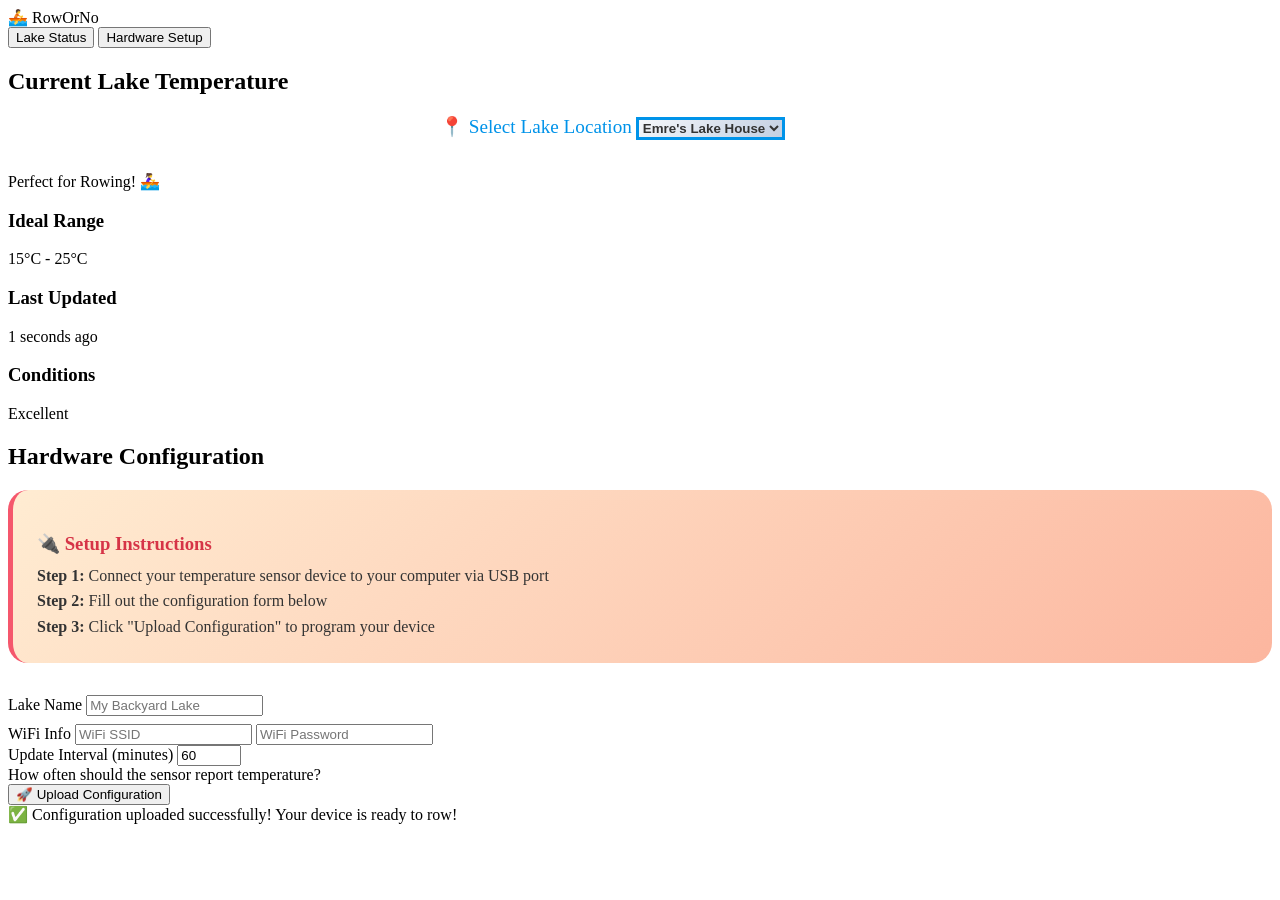
==== server/website/index.html @ 3487e834 "move to public repo" ====
<!DOCTYPE html>
<html lang="en">

<head>
    <meta charset="UTF-8">
    <meta name="viewport" content="width=device-width, initial-scale=1.0">
    <title>RowOrNo - Lake Temperature Monitor</title>
    <link rel="stylesheet" type="text/css" href="/website/style.css">
</head>

<body>
    <nav>
        <div class="logo">🚣 RowOrNo</div>
        <div class="nav-links">
            <button class="nav-btn active" onclick="showPage('status')">Lake Status</button>
            <button class="nav-btn" onclick="showPage('hardware')">Hardware Setup</button>
        </div>
    </nav>

    <div class="container">
        <!-- Page 1: Lake Temperature Status -->
        <div id="status-page" class="page active">
            <div class="temp-card">
                <h2>Current Lake Temperature</h2>

                <div class="form-group"
                    style="max-width: 400px; margin: 0 auto 2rem; animation: slideDown 0.6s ease-out;">
                    <label for="locationSelect" style="color: #0093E9; font-size: 1.2rem; text-align: center;">📍 Select
                        Lake Location</label>
                    <select id="locationSelect" onchange="changeLocation()"
                        style="background: linear-gradient(135deg, #f5f7fa 0%, #c3cfe2 100%); border: 3px solid #0093E9; font-weight: 600; color: #333; cursor: pointer;">
                        <option value="lake1">Emre's Lake House</option>
                    </select>
                </div>

                <div class="temp-display" id="temperature"></div>
                <div class="status good" id="status">Perfect for Rowing! 🚣‍♀️</div>

                <div class="temp-info">
                    <div class="info-item">
                        <h3>Ideal Range</h3>
                        <p>15°C - 25°C</p>
                    </div>
                    <div class="info-item">
                        <h3>Last Updated</h3>
                        <p id="lastUpdated">Just now</p>
                    </div>
                    <div class="info-item">
                        <h3>Conditions</h3>
                        <p id="conditions">Excellent</p>
                    </div>
                </div>
            </div>
        </div>


        <!-- Page 2: Hardware Programming -->
        <div id="hardware-page" class="page">
            <div class="hardware-card">
                <h2>Hardware Configuration</h2>

                <div
                    style="background: linear-gradient(135deg, #ffecd2 0%, #fcb69f 100%); padding: 1.5rem; border-radius: 20px; margin-bottom: 2rem; border-left: 5px solid #f5576c;">
                    <h3 style="color: #d63447; margin-bottom: 0.5rem; display: flex; align-items: center; gap: 0.5rem;">
                        🔌 Setup Instructions
                    </h3>
                    <p style="color: #333; line-height: 1.6; margin: 0;">
                        <strong>Step 1:</strong> Connect your temperature sensor device to your computer via USB
                        port<br>
                        <strong>Step 2:</strong> Fill out the configuration form below<br>
                        <strong>Step 3:</strong> Click "Upload Configuration" to program your device
                    </p>
                </div>

                <div id="hardwareForm">
                    <div class="form-group">
                        <label for="lakeName">Lake Name</label>
                        <input type="text" id="lakeName" placeholder="My Backyard Lake" required>
                    </div>
                    <div class="form-group">
                        <label for="wifiSSID">WiFi Info</label>
                        <input type="text" id="wifiSSID" placeholder="WiFi SSID" required>
                        <input type="password" id="wifiPassword" placeholder="WiFi Password" required
                            style="margin-top: 0.5rem;">
                    </div>
                    <div class="form-group">
                        <label for="updateInterval">Update Interval (minutes)</label>
                        <input type="number" id="updateInterval" min="5" max="3600" value="60" required>
                        <div class="info-text">How often should the sensor report temperature?</div>
                    </div>
                    <div class="form-group">
                        <button type="submit" class="btn-primary" onclick="uploadConfig()">🚀 Upload
                            Configuration</button>
                    </div>
                    <div class="success-message" id="successMessage">
                        ✅ Configuration uploaded successfully! Your device is ready to row!
                    </div>
                </div>
            </div>
        </div>
    </div>

    <script>
        var lake_temps = {};

        // Page navigation
        function showPage(page) {
            const pages = document.querySelectorAll('.page');
            const buttons = document.querySelectorAll('.nav-btn');

            pages.forEach(p => p.classList.remove('active'));
            buttons.forEach(b => b.classList.remove('active'));

            if (page === 'status') {
                document.getElementById('status-page').classList.add('active');
                buttons[0].classList.add('active');
            } else {
                document.getElementById('hardware-page').classList.add('active');
                buttons[1].classList.add('active');
            }
        }

        // Fetch temperature via POST instead of simulating it
        async function updateTemperature() {

            const location = document.getElementById('locationSelect').value;

            try {
                const response = await fetch("/api/get_all_lakes", {
                    method: "POST",
                    headers: {
                        "Content-Type": "application/json"
                    },
                    body: JSON.stringify({ "lake_name": location })
                });

                const data = await response.json();
                console.log("update temp", lake_temps, location)
                lake_temps = data.data;
                console.log(lake_temps[location])
                updateDisplay(lake_temps[location].temprature);
            } catch (err) {
                console.error("Error getting temperature:", err);
            }
        }

        async function updateLakeList() {
            try {
                const response = await fetch("/api/get_all_lakes", {
                    method: "POST",
                    headers: {
                        "Content-Type": "application/json"
                    },
                    body: JSON.stringify({})
                });

                const data = await response.json();
                console.log(data.data)

                lake_temps = data.data;
                var lakeList = document.querySelector("#locationSelect");
                lakeList.innerHTML = "";
                
                for (const key in data.data) {
                    lakeList.innerHTML += '<option value="' + key + '">' + key + '</option>'
                }

                for (const key in data.data) {
                    lakeList.value = key;
                    break;
                }

                updateTemperature();
            } catch (err) {
                console.error("Error getting temperature:", err);
            }

        }

        function updateDisplay(temp) {
            const tempEl = document.getElementById('temperature');
            const statusEl = document.getElementById('status');
            const conditionsEl = document.getElementById('conditions');

            tempEl.textContent = temp + '°C';

            if (temp >= 15 && temp <= 25) {
                statusEl.textContent = 'Perfect for Rowing! 🚣‍♀️';
                statusEl.className = 'status good';
                conditionsEl.textContent = 'Excellent';
            } else if (temp < 10) {
                statusEl.textContent = 'Too Cold! ❄️';
                statusEl.className = 'status bad';
                conditionsEl.textContent = 'Not Recommended';
            } else {
                statusEl.textContent = 'A Bit Warm! ☀️';
                statusEl.className = 'status bad';
                conditionsEl.textContent = 'Caution Advised';
            }

            document.getElementById('lastUpdated').textContent = 'Just now';
        }

        function changeLocation() {
            const location = document.getElementById('locationSelect').value;
            console.log("change location", lake_temps[location].temprature);
            updateDisplay(lake_temps[location].temprature);
        }

        async function uploadConfig() {
            const ssid = document.querySelector("#wifiSSID").value;
            const pass = document.querySelector("#wifiPassword").value;
            const rate = document.querySelector("#updateInterval").value;
            const lake_name = document.querySelector("#lakeName").value;
            const usbVendorId = 0x1a86;

            console.log("Sending config:", ssid, "...", rate, lake_name);

            if (!("serial" in navigator)) {
                alert("This browser does not support the Web Serial API.");
                return;
            }

            let port;
            let writer;

            try {
                // Request + open port
                port = await navigator.serial.requestPort({
                    filters: [{ usbVendorId }]
                });

                await port.open({ baudRate: 115200 });

                // Setup text writer
                const encoder = new TextEncoderStream();
                const writerClosed = encoder.readable.pipeTo(port.writable);
                writer = encoder.writable.getWriter();

                // Build payload
                const payload =
                    ssid + "\r" +
                    pass + "\r" +
                    rate + "\r" +
                    lake_name + "\r";

                await writer.write(payload);
                console.log("Config sent.");

                // ------- CLOSE WRITER -------
                await writer.close();     // Close writer
                await writerClosed;       // Wait for stream pipeline to close

                // ------- CLOSE PORT -------
                await port.close();
                console.log("Serial port closed.");

            } catch (err) {
                console.error("Serial error:", err);
                alert("Error sending config:\n" + err);

                // attempt cleanup on error
                try { writer?.close(); } catch (_) { }
                try { port?.close(); } catch (_) { }
            }
        }


        // Update time display
        function updateTime() {
            const now = new Date();
            const seconds = Math.floor((now - startTime) / 1000);
            if (seconds < 60) {
                document.getElementById('lastUpdated').textContent = seconds + ' seconds ago';
            } else {
                const minutes = Math.floor(seconds / 60);
                document.getElementById('lastUpdated').textContent = minutes + ' minute' + (minutes > 1 ? 's' : '') + ' ago';
            }
        }

        const startTime = new Date();

        // Form submission
        document.getElementById('hardwareForm').addEventListener('submit', function (e) {
            e.preventDefault();

            const successMsg = document.getElementById('successMessage');
            successMsg.style.display = 'block';

            setTimeout(() => {
                successMsg.style.display = 'none';
            }, 5000);
        });

        // Update temperature every 30 seconds
        setInterval(updateTemperature, 30000);
        setInterval(updateTime, 1000);

        addEventListener("load", (event) => { 

            // get all the lake indo
            updateLakeList();
        })

    </script>
</body>

</html>
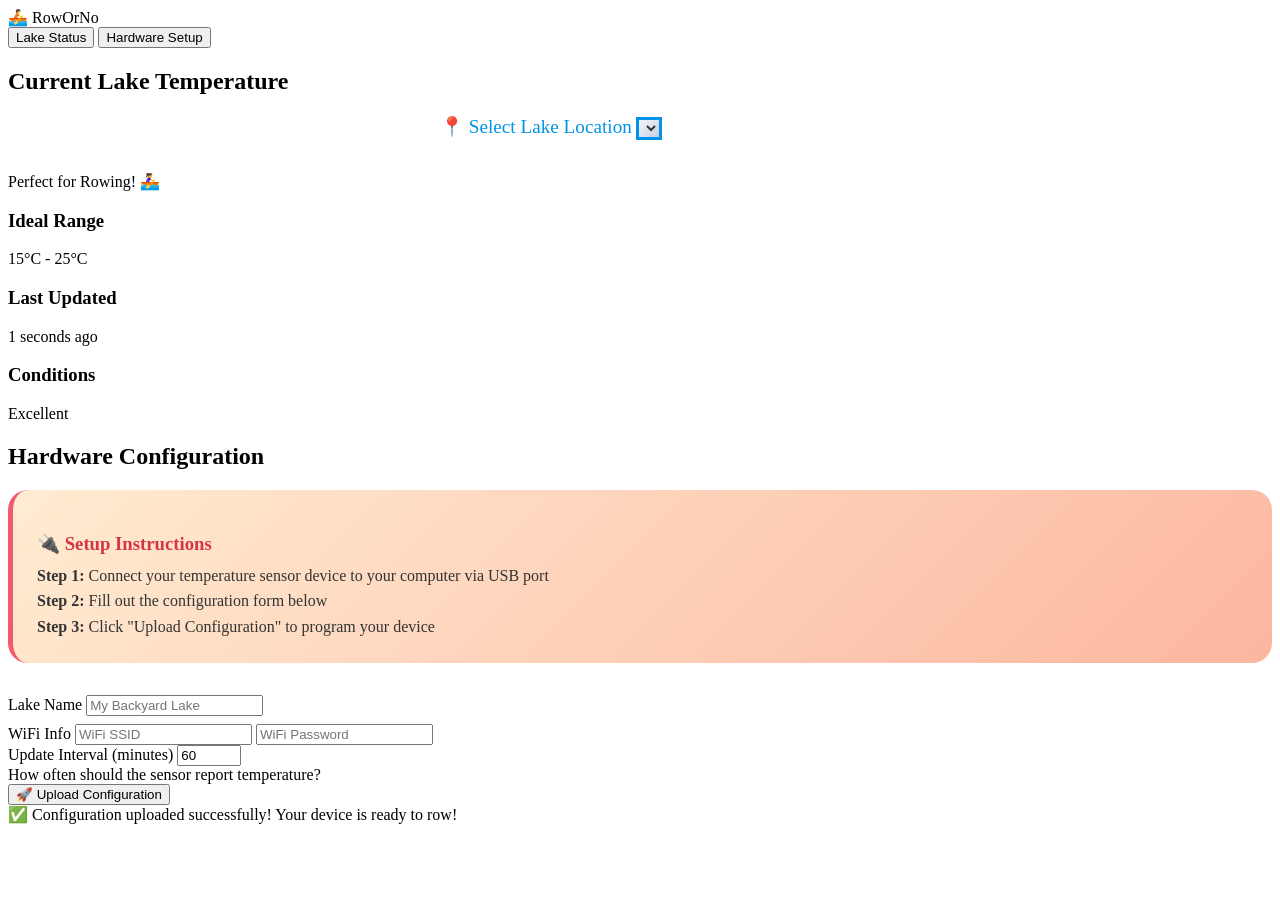
==== commit f94e1665: "http api" ====
--- a/server/website/index.html
+++ b/server/website/index.html
@@ -29,7 +29,6 @@
                         Lake Location</label>
                     <select id="locationSelect" onchange="changeLocation()"
                         style="background: linear-gradient(135deg, #f5f7fa 0%, #c3cfe2 100%); border: 3px solid #0093E9; font-weight: 600; color: #333; cursor: pointer;">
-                        <option value="lake1">Emre's Lake House</option>
                     </select>
                 </div>
 
@@ -126,7 +125,7 @@
             const location = document.getElementById('locationSelect').value;
 
             try {
-                const response = await fetch("/api/get_all_lakes", {
+                const response = await fetch("http://cedarhacks.com:5000/api/get_all_lakes", {
                     method: "POST",
                     headers: {
                         "Content-Type": "application/json"
@@ -146,7 +145,7 @@
 
         async function updateLakeList() {
             try {
-                const response = await fetch("/api/get_all_lakes", {
+                const response = await fetch("http://cedarhacks.com:5000/api/get_all_lakes", {
                     method: "POST",
                     headers: {
                         "Content-Type": "application/json"
